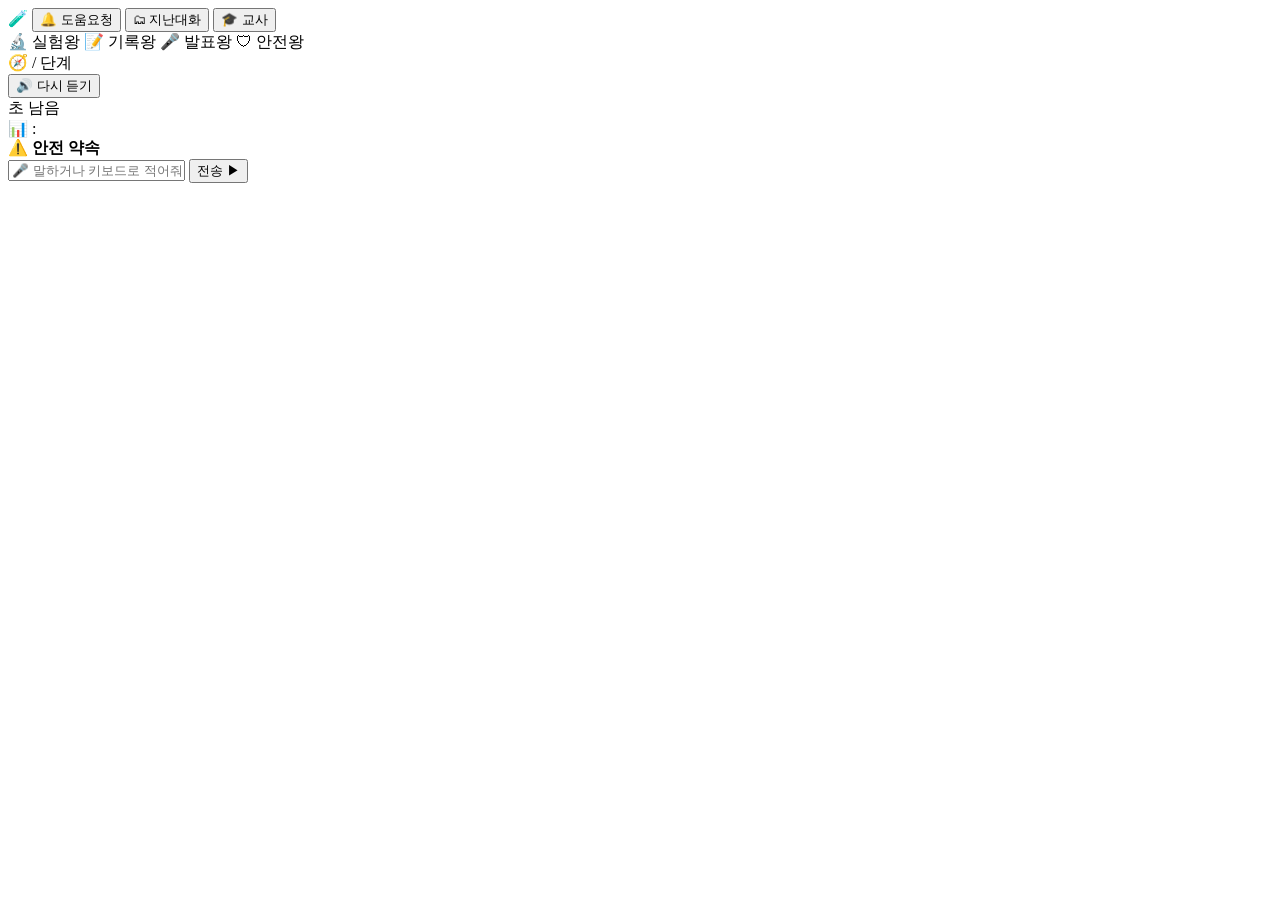
==== frontend/index.html @ 9ecfce2c "Phase 1-5: Science AI Lab 초등 과학 실험 AI 플랫폼 - Phase 1: SSD 바인드 마운트, Ollama/Mosquitto, FastAPI 스켈레톤 - P" ====
<!DOCTYPE html>
<html lang="ko">
<head>
  <meta charset="UTF-8" />
  <meta name="viewport" content="width=device-width, initial-scale=1.0" />
  <title>🧪 Science AI Lab</title>
  <link rel="stylesheet" href="/style.css" />
  <script src="/lib/marked.min.js"></script>
  <script src="/chat.js"></script>
  <script src="/panel.js"></script>
  <script src="/app.js"></script>
  <!-- Alpine 은 컴포넌트 정의 이후 마지막에 로드 -->
  <script defer src="/lib/alpine.min.js"></script>
</head>
<body data-grade-tier="upper">
  <div id="app" x-data="labApp()">
    <!-- 헤더 -->
    <div class="topbar">
      <span class="title">🧪 <span x-text="teamName ? teamName + ' 모둠' : 'Science Lab'"></span></span>
      <span class="spacer"></span>
      <span x-show="expTitle" x-text="expTitle" style="font-size:.8em;opacity:.9"></span>
      <button @click="onQuick({id:'help',label:'🤚 도와줘'})">🔔 도움요청</button>
      <button @click="showHistory=!showHistory">🗂 지난대화</button>
      <button @click="openTeacher()">🎓 교사</button>
    </div>

    <!-- 역할 (탭하면 이름 정하기) -->
    <div class="roles" @click="showRoles=true" title="역할 정하기">
      <template x-for="rc in roleCards" :key="rc.id">
        <span class="role"><span x-text="rc.icon + ' ' + rc.name"></span><span x-show="roleNames[rc.id]" x-text="' · ' + roleNames[rc.id]"></span></span>
      </template>
      <span class="role" x-show="!roleCards.length">🔬 실험왕 📝 기록왕 🎤 발표왕 🛡 안전왕</span>
    </div>

    <!-- 메인 -->
    <div class="main">
      <div class="stepinfo" x-show="mode==='experiment'">
        🧭 <span x-text="stepN"></span> / <span x-text="totalSteps"></span> 단계
      </div>

      <div class="bubble" :class="{thinking: thinking}">
        <template x-if="thinking"><span>🤖 AI가 생각 중이야... 잠깐만 🤔</span></template>
        <template x-if="!thinking"><div x-html="bubbleHtml || '...'"></div></template>
        <div class="bubble-actions" x-show="bubble && !thinking">
          <button @click="repeatTts()">🔊 다시 듣기</button>
        </div>
      </div>

      <!-- 타이머 -->
      <div class="timer" x-show="timer.left > 0">
        <div class="bar"><span :style="`width:${timerPct}%`"></span></div>
        <div class="label"><span x-text="timer.left"></span>초 남음</div>
      </div>

      <!-- 센서 표시 -->
      <div class="sensor" x-show="sensor">
        📊 <span x-text="sensor?.label"></span>: <span x-text="sensor?.value"></span><span x-text="sensor?.unit"></span>
      </div>

      <!-- 실시간 ESP 상태 위젯 -->
      <div class="esp-widget" x-show="espDevices.length">
        <template x-for="d in espDevices" :key="d.id">
          <div class="esp-row" :class="d.status">
            <span x-text="espIcon(d.status) + ' ' + d.id"></span>
            <small x-text="d.sensor_type || ''"></small>
            <svg class="spark" viewBox="0 0 100 30" preserveAspectRatio="none" x-show="sparkPoints(d.id, d.sensor_type)">
              <polyline :points="sparkPoints(d.id, d.sensor_type)" fill="none" stroke="#3b82f6" stroke-width="2"/>
            </svg>
            <span class="st" x-text="d.status==='alive' ? '연결됨 ✅' : '끊김 ⚠'"></span>
          </div>
        </template>
      </div>

      <!-- 안전 경고 -->
      <div class="safety" x-show="safetyWarnings.length && mode==='experiment'">
        <b>⚠️ 안전 약속</b>
        <template x-for="w in safetyWarnings"><div x-text="'• ' + w"></div></template>
      </div>
    </div>

    <!-- 빠른답변 -->
    <div class="quick">
      <template x-for="btn in quickReplies" :key="btn.id">
        <button :class="{help: btn.id==='help', begin: btn.id==='begin'}" @click="onQuick(btn)" x-text="btn.label"></button>
      </template>
    </div>

    <!-- 입력바 -->
    <div class="inputbar">
      <input x-model="inputText" @keydown.enter="sendText()"
        placeholder="🎤 말하거나 키보드로 적어줘..." />
      <button @click="sendText()">전송 ▶</button>
    </div>

    <!-- 지난 대화 패널 -->
    <div class="history-panel" x-show="showHistory" @click.outside="showHistory=false" x-cloak>
      <h3>🗂 지난 대화</h3>
      <template x-for="(h,i) in history" :key="i">
        <div class="h"><span class="who" x-text="(h.role==='user'?'🙋 ':'🤖 ')"></span><span x-text="h.text"></span></div>
      </template>
    </div>
  </div>

    <!-- 안전수칙 복창 (실험 전 게이트) -->
    <div class="modal-bg" x-show="showSafety" x-cloak>
      <div class="modal safety-modal">
        <h2>🛡 안전 약속</h2>
        <p x-text="safety.intro"></p>
        <p class="call" x-text="safety.call"></p>
        <ol>
          <template x-for="(r,i) in safety.rules" :key="i"><li x-text="r"></li></template>
        </ol>
        <button class="big-ok" @click="confirmSafety()">✅ 다같이 외쳤어요!</button>
      </div>
    </div>

    <!-- 역할 정하기 -->
    <div class="modal-bg" x-show="showRoles" @click.self="showRoles=false" x-cloak>
      <div class="modal">
        <h2>🧑‍🤝‍🧑 역할 정하기</h2>
        <template x-for="rc in roleCards" :key="rc.id">
          <div class="role-row">
            <span x-text="rc.icon + ' ' + rc.name"></span>
            <small x-text="rc.desc"></small>
            <input x-model="roleNames[rc.id]" placeholder="이름(별명)" />
          </div>
        </template>
        <button class="big-ok" @click="saveRoles()">확정</button>
        <p class="hint">별명은 수업이 끝나면 자동으로 지워져요. 🔒</p>
      </div>
    </div>

    <!-- 이어하기 제안 (부팅 시 미완료 세션) -->
    <div class="modal-bg" x-show="showResume" x-cloak>
      <div class="modal">
        <h2>📖 지난번 실험이 있어요!</h2>
        <p>지난번에 못 끝낸 실험이 있어. 이어서 할까?</p>
        <p x-show="resumeInfo" style="font-size:.8em;color:#5b6b8a">
          단계 <b x-text="resumeInfo?.step_n"></b> 까지 진행했어요.
        </p>
        <div style="display:flex;gap:12px;margin-top:14px">
          <button class="big-ok" @click="doResume()">📖 이어하기</button>
          <button class="big-ok" style="background:#94a3b8;box-shadow:0 4px 0 #64748b" @click="startFresh()">🆕 새로 시작</button>
        </div>
      </div>
    </div>

    <!-- 도움요청 화면 깜빡임 (GPIO 부저·LED 대체) -->
    <div class="blink-overlay" x-show="blink" x-cloak>🔔 선생님께 알렸어요!</div>

    <!-- 교사 모드 패널 (PIN, 30초 자동복귀) -->
    <div class="teacher-panel" x-show="teacherMode" @click="resetIdle()" @keydown="resetIdle()" x-cloak>
      <div class="tp-head">🎓 교사 모드 <button @click="teacherMode=false">학생화면 ▶</button></div>
      <div class="tp-grid">
        <div>현재 단계: <b x-text="teacherView.current_step"></b></div>
        <div>안전수칙: <b x-text="teacherView.safety_ritual_done ? '완료 ✅' : '미완료'"></b></div>
        <div>막힘 누적: <b x-text="teacherView.stuck_count"></b></div>
        <div>도움요청: <b x-text="teacherView.help_calls"></b></div>
        <div>상태: <b x-text="teacherView.status"></b></div>
        <div>메시지: <b x-text="teacherView.message_count"></b></div>
      </div>
      <div class="tp-controls">
        <button @click="teacherNext()">⏭ 다음 단계</button>
        <button @click="teacherControl('pause')">⏸ 일시정지</button>
        <button @click="teacherControl('resume')">▶ 재개</button>
        <button @click="endSession()">📄 활동지 생성</button>
      </div>
      <div class="tp-inject">
        <input x-model="injectText" @keydown.enter="teacherInject()" placeholder="학생 화면에 보낼 메시지..." />
        <button @click="teacherInject()">주입</button>
      </div>
      <div class="tp-pdf" x-show="pdfUrl">
        <a :href="pdfUrl" target="_blank">📄 활동지 PDF 열기 / 인쇄</a>
      </div>
    </div>
  </div>

  <style>
    [x-cloak]{display:none!important;}
    .modal-bg{position:fixed;inset:0;background:rgba(20,30,60,.55);display:flex;align-items:center;justify-content:center;z-index:50;}
    .modal{background:#fff;border-radius:24px;padding:30px 34px;max-width:600px;width:90%;font-size:var(--font-bubble);}
    .modal h2{margin-top:0;}
    .safety-modal{border:4px solid var(--warn);}
    .safety-modal .call{color:var(--warn);font-weight:700;}
    .safety-modal ol li{margin:12px 0;line-height:1.4;}
    .big-ok{margin-top:16px;width:100%;border:0;border-radius:18px;padding:18px;font-size:1em;font-weight:700;color:#fff;background:var(--accent);box-shadow:0 4px 0 #16a34a;cursor:pointer;}
    .role-row{display:flex;align-items:center;gap:10px;margin:12px 0;font-size:.8em;}
    .role-row small{flex:1;color:#5b6b8a;}
    .role-row input{border:2px solid #cdd9ee;border-radius:12px;padding:8px 12px;width:130px;font-size:1em;}
    .hint{font-size:.6em;color:#5b6b8a;text-align:center;margin-top:10px;}
    .blink-overlay{position:fixed;inset:0;background:rgba(245,158,11,.92);color:#fff;display:flex;align-items:center;justify-content:center;font-size:2em;font-weight:800;z-index:60;animation:blink .3s steps(2,start) infinite;}
    @keyframes blink{to{opacity:.4;}}
    .teacher-panel{position:fixed;inset:0;background:#0f172a;color:#e2e8f0;padding:28px;z-index:70;font-size:18px;overflow:auto;}
    .tp-head{font-size:1.6em;font-weight:800;display:flex;justify-content:space-between;align-items:center;margin-bottom:20px;}
    .tp-head button{background:#22c55e;color:#fff;border:0;border-radius:12px;padding:10px 18px;font-size:.7em;cursor:pointer;}
    .tp-grid{display:grid;grid-template-columns:repeat(3,1fr);gap:14px;background:#1e293b;border-radius:16px;padding:18px;margin-bottom:18px;}
    .tp-controls{display:flex;gap:12px;flex-wrap:wrap;margin-bottom:18px;}
    .tp-controls button{background:#3b82f6;color:#fff;border:0;border-radius:12px;padding:14px 18px;font-size:.9em;cursor:pointer;}
    .tp-inject{display:flex;gap:10px;}
    .tp-inject input{flex:1;border-radius:12px;border:0;padding:12px;font-size:.9em;}
    .tp-inject button{background:#6366f1;color:#fff;border:0;border-radius:12px;padding:0 22px;cursor:pointer;}
    .tp-pdf{margin-top:18px;font-size:1.2em;}
    .tp-pdf a{color:#fbbf24;}
  </style>
</body>
</html>
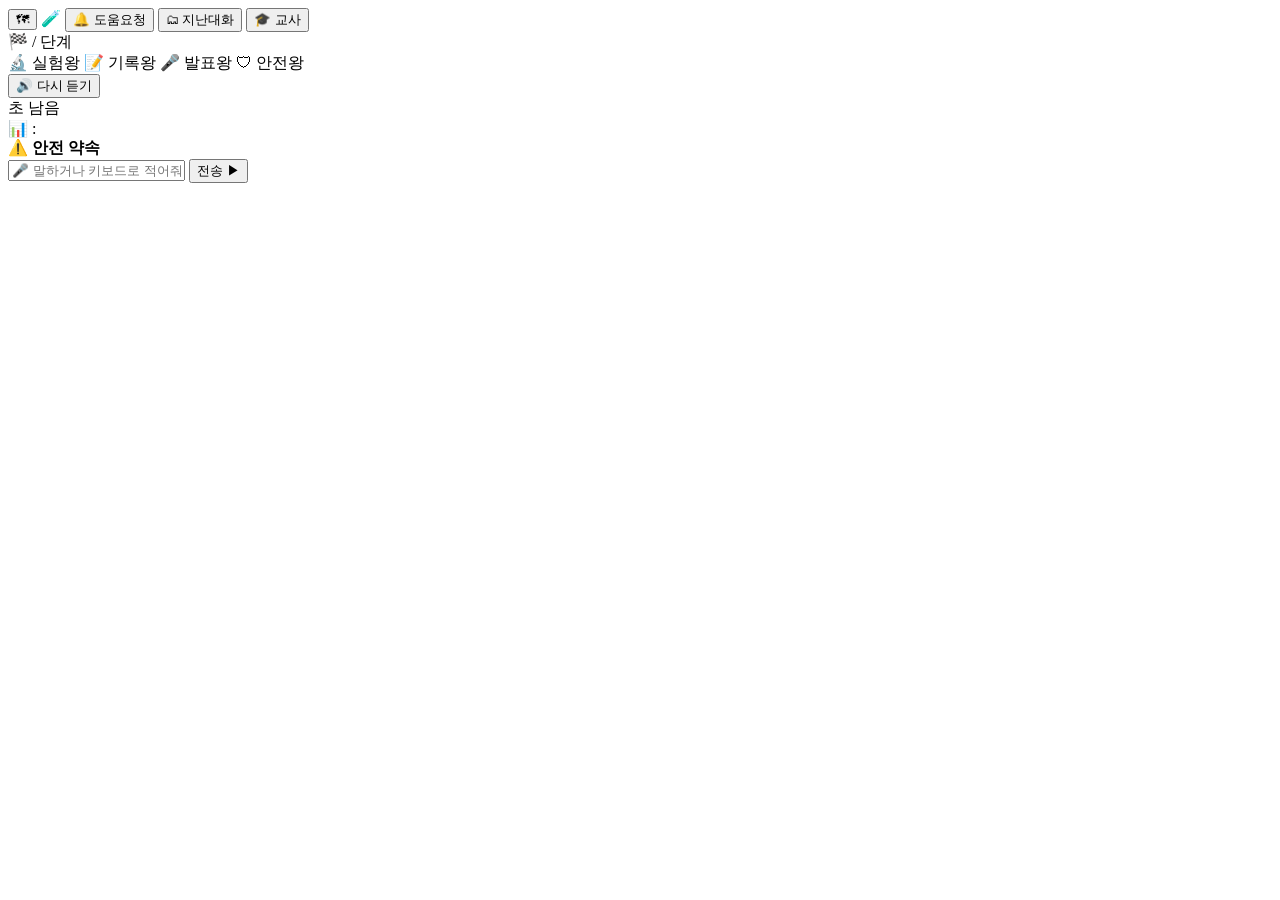
==== commit 8af0bca5: "초등 과학 탐험 게임형 UI 재설계 + AI 일러스트 에셋 - 탐험 지도(스테이지 선택) → 미션 브리핑 → 미션 수행 3단계 흐름 도입 - 마스코트 '라비' 스토리 레이어(인트로" ====
--- a/frontend/index.html
+++ b/frontend/index.html
@@ -6,26 +6,180 @@
   <title>🧪 Science AI Lab</title>
   <link rel="stylesheet" href="/style.css" />
   <script src="/lib/marked.min.js"></script>
+  <script src="/student_lock.js"></script>
   <script src="/chat.js"></script>
   <script src="/panel.js"></script>
+  <script src="/story.js"></script>
   <script src="/app.js"></script>
   <!-- Alpine 은 컴포넌트 정의 이후 마지막에 로드 -->
   <script defer src="/lib/alpine.min.js"></script>
 </head>
 <body data-grade-tier="upper">
   <div id="app" x-data="labApp()">
+
+    <!-- ===================== 탐험 지도 (스테이지 선택) ===================== -->
+    <div class="map-screen" x-show="screen==='map'" x-cloak>
+      <div class="map-sky">
+        <span class="cloud c1">☁️</span><span class="cloud c2">☁️</span><span class="cloud c3">⛅</span>
+        <span class="bird b1">🛰️</span>
+      </div>
+
+      <header class="map-head">
+        <img class="mh-mascot" src="/assets/mascot/labi.svg" alt="라비" @click="showStory=true" title="라비" />
+        <div class="mh-title">🧭 과학 탐험 지도</div>
+        <div class="mh-sub">라비와 함께 스테이지를 골라 미션을 시작해요!</div>
+        <button class="mh-teacher" @click="openTeacher()" title="교사 모드">🎓</button>
+      </header>
+
+      <!-- 학년 필터 -->
+      <nav class="map-tabs">
+        <button :class="{on: gradeFilter==='all'}" @click="gradeFilter='all'">🌍 전체</button>
+        <button :class="{on: gradeFilter==='3'}" @click="gradeFilter='3'">🌱 3학년</button>
+        <button :class="{on: gradeFilter==='4'}" @click="gradeFilter='4'">🔭 4학년</button>
+        <button :class="{on: gradeFilter==='5'}" @click="gradeFilter='5'">⚡ 5학년</button>
+        <button :class="{on: gradeFilter==='6'}" @click="gradeFilter='6'">🚀 6학년</button>
+        <button :class="{on: gradeFilter==='0'}" @click="gradeFilter='0'">🛰 융합</button>
+      </nav>
+
+      <!-- 구역(월드)별 길 위의 스테이지 -->
+      <div class="map-scroll">
+        <template x-for="(rg, ri) in regions" :key="rg.meta.key">
+          <section class="region" :class="rg.meta.klass">
+            <div class="region-banner">
+              <img class="rb-badge" :src="`/assets/region/${rg.meta.key}.svg`" :alt="rg.meta.name" />
+              <span class="rb-name" x-text="rg.meta.name"></span>
+              <span class="rb-count" x-text="rg.stages.length + ' 미션'"></span>
+            </div>
+
+            <div class="trail">
+              <template x-for="st in rg.stages" :key="st.exp.id">
+                <div class="stage" :class="st.side">
+                  <div class="stage-dot"></div>
+                  <button class="stage-card" @click="openBriefing(st.exp)">
+                    <div class="sc-badge" x-text="'STAGE ' + st.n"></div>
+                    <div class="sc-icon" x-text="theme(st.exp).icon"></div>
+                    <div class="sc-title" x-text="st.exp.title"></div>
+                    <div class="sc-tag" x-text="theme(st.exp).tag"></div>
+                    <div class="sc-meta">
+                      <span class="sc-stars" x-text="stars(st.exp.difficulty)"></span>
+                      <span class="sc-time" x-text="'⏱ ' + st.exp.duration_min + '분'"></span>
+                      <span class="sc-safe" :class="safetyBadge(st.exp.safety_level).klass"
+                            x-text="safetyBadge(st.exp.safety_level).txt"></span>
+                    </div>
+                  </button>
+                </div>
+              </template>
+            </div>
+          </section>
+        </template>
+
+        <div class="map-foot">🦊 더 많은 미션이 곧 추가돼요!</div>
+      </div>
+    </div>
+
+    <!-- ===================== 스토리 인트로 오버레이 ===================== -->
+    <div class="story-bg" x-show="showStory" x-cloak>
+      <div class="story-card">
+        <img class="story-mascot" src="/assets/mascot/labi.svg" alt="라비" />
+        <h2 class="story-title" x-text="story.intro.title"></h2>
+        <div class="story-lines">
+          <template x-for="(ln,i) in story.intro.lines" :key="i"><p x-html="ln"></p></template>
+        </div>
+        <button class="story-cta" @click="closeStory()" x-text="'🚀 ' + story.intro.cta"></button>
+      </div>
+    </div>
+
+    <!-- ===================== 미션 클리어 축하 ===================== -->
+    <div class="clear-bg" x-show="celebrate.show" x-cloak>
+      <div class="clear-card">
+        <div class="confetti">🎉🎊✨🏅⭐</div>
+        <img class="clear-mascot" :src="story.mascot.cheer" alt="라비" />
+        <div class="clear-rank">
+          <span x-text="celebrate.rank.icon"></span>
+          <b x-text="celebrate.rank.name + ' 달성!'"></b>
+        </div>
+        <h2 class="clear-title">미션 클리어! 🏆</h2>
+        <p class="clear-line" x-text="celebrate.line"></p>
+        <div class="clear-actions">
+          <button class="clear-map" @click="backToMap()">🗺 지도로 돌아가기</button>
+          <button class="clear-report" @click="openTeacher()">📄 활동지(교사)</button>
+        </div>
+      </div>
+    </div>
+
+    <!-- ===================== 미션 브리핑 카드 ===================== -->
+    <div class="modal-bg briefing-bg" x-show="briefing" @click.self="closeBriefing()" x-cloak>
+      <div class="briefing" x-show="briefing">
+        <button class="bf-close" @click="closeBriefing()">✕</button>
+        <div class="bf-hero">
+          <span class="bf-icon" x-text="briefing && theme(briefing).icon"></span>
+          <div>
+            <div class="bf-stage">🎯 MISSION</div>
+            <h2 class="bf-title" x-text="briefing?.title"></h2>
+          </div>
+        </div>
+
+        <!-- 라비의 미션 소개 -->
+        <div class="bf-mascot">
+          <img src="/assets/mascot/labi.svg" alt="라비" />
+          <div class="bf-speech" x-text="briefLine"></div>
+        </div>
+
+        <div class="bf-chips">
+          <span class="chip" x-text="'⭐ 난이도 ' + (briefing?.difficulty)"></span>
+          <span class="chip" x-text="'⏱ ' + (briefing?.duration_min) + '분'"></span>
+          <span class="chip" :class="briefing && safetyBadge(briefing.safety_level).klass"
+                x-text="briefing && safetyBadge(briefing.safety_level).txt"></span>
+        </div>
+
+        <div class="bf-block" x-show="briefing?.objectives?.length">
+          <div class="bf-h">🎯 미션 목표</div>
+          <ul><template x-for="o in (briefing?.objectives||[])" :key="o"><li x-text="o"></li></template></ul>
+        </div>
+
+        <div class="bf-block" x-show="briefing?.hypothesis_prompt">
+          <div class="bf-h">🔮 함께 생각해요</div>
+          <p x-text="briefing?.hypothesis_prompt"></p>
+        </div>
+
+        <div class="bf-block" x-show="briefing?.required_sensors?.length">
+          <div class="bf-h">🧰 준비물 / 센서</div>
+          <div class="bf-sensors">
+            <template x-for="s in (briefing?.required_sensors||[])" :key="s"><span class="pill" x-text="'📟 ' + s"></span></template>
+            <template x-for="m in (briefing?.extra_materials||[])" :key="m"><span class="pill ghost" x-text="m"></span></template>
+          </div>
+        </div>
+
+        <button class="bf-start" @click="startMission(briefing)">🚀 미션 시작!</button>
+      </div>
+    </div>
+
+    <!-- ===================== 미션 수행 화면(챗) ===================== -->
     <!-- 헤더 -->
-    <div class="topbar">
+    <div class="topbar" x-show="screen==='mission'">
+      <button class="backmap" @click="backToMap()" title="지도로">🗺</button>
       <span class="title">🧪 <span x-text="teamName ? teamName + ' 모둠' : 'Science Lab'"></span></span>
+      <span x-show="expTitle" class="mission-name" x-text="expTitle"></span>
       <span class="spacer"></span>
-      <span x-show="expTitle" x-text="expTitle" style="font-size:.8em;opacity:.9"></span>
       <button @click="onQuick({id:'help',label:'🤚 도와줘'})">🔔 도움요청</button>
       <button @click="showHistory=!showHistory">🗂 지난대화</button>
       <button @click="openTeacher()">🎓 교사</button>
     </div>
 
+    <!-- 미션 진행률 — 단계 점 인디케이터 -->
+    <div class="mission-hud" x-show="screen==='mission' && mode==='experiment' && totalSteps>0">
+      <div class="steps-track">
+        <template x-for="i in totalSteps" :key="i">
+          <div class="step-dot" :class="{ done: i < stepN, active: i === stepN }">
+            <span x-text="i < stepN ? '✓' : i"></span>
+          </div>
+        </template>
+      </div>
+      <div class="hud-label">🏁 <b x-text="stepN"></b> / <span x-text="totalSteps"></span> 단계</div>
+    </div>
+
     <!-- 역할 (탭하면 이름 정하기) -->
-    <div class="roles" @click="showRoles=true" title="역할 정하기">
+    <div class="roles" x-show="screen==='mission'" @click="showRoles=true" title="역할 정하기">
       <template x-for="rc in roleCards" :key="rc.id">
         <span class="role"><span x-text="rc.icon + ' ' + rc.name"></span><span x-show="roleNames[rc.id]" x-text="' · ' + roleNames[rc.id]"></span></span>
       </template>
@@ -33,16 +187,26 @@
     </div>
 
     <!-- 메인 -->
-    <div class="main">
-      <div class="stepinfo" x-show="mode==='experiment'">
-        🧭 <span x-text="stepN"></span> / <span x-text="totalSteps"></span> 단계
-      </div>
-
-      <div class="bubble" :class="{thinking: thinking}">
-        <template x-if="thinking"><span>🤖 AI가 생각 중이야... 잠깐만 🤔</span></template>
-        <template x-if="!thinking"><div x-html="bubbleHtml || '...'"></div></template>
-        <div class="bubble-actions" x-show="bubble && !thinking">
-          <button @click="repeatTts()">🔊 다시 듣기</button>
+    <div class="main" x-show="screen==='mission'">
+
+      <!-- 미션 카드: 삽화 + 단계 배지 + 안내문을 한 묶음으로 -->
+      <div class="mission-card">
+        <!-- 단계 삽화 -->
+        <div class="mc-illust" x-show="stepImage" x-cloak>
+          <span class="mc-badge" x-show="mode==='experiment'" x-text="'STEP ' + stepN"></span>
+          <img :src="stepImage" alt="이번 단계" />
+        </div>
+        <!-- 인사 단계 등 삽화 없을 때: 라비 등장 -->
+        <div class="mc-greet" x-show="!stepImage" x-cloak>
+          <img src="/assets/mascot/labi.svg" alt="라비" />
+        </div>
+
+        <div class="bubble" :class="{thinking: thinking}">
+          <template x-if="thinking"><span>🤖 AI가 생각 중이야... 잠깐만 🤔</span></template>
+          <template x-if="!thinking"><div x-html="bubbleHtml || '...'"></div></template>
+          <div class="bubble-actions" x-show="bubble && !thinking">
+            <button @click="repeatTts()">🔊 다시 듣기</button>
+          </div>
         </div>
       </div>
 
@@ -78,15 +242,18 @@
       </div>
     </div>
 
-    <!-- 빠른답변 -->
-    <div class="quick">
+    <!-- 빠른답변 (행동 위계: 주요 = 풀폭, 보조 = 작게) -->
+    <div class="quick" x-show="screen==='mission'">
       <template x-for="btn in quickReplies" :key="btn.id">
-        <button :class="{help: btn.id==='help', begin: btn.id==='begin'}" @click="onQuick(btn)" x-text="btn.label"></button>
+        <button
+          :class="{ primary: btn.id==='begin' || btn.id==='done', begin: btn.id==='begin',
+                    help: btn.id==='help', helper: btn.id==='stuck' || btn.id==='repeat' }"
+          @click="onQuick(btn)" x-text="btn.label"></button>
       </template>
     </div>
 
     <!-- 입력바 -->
-    <div class="inputbar">
+    <div class="inputbar" x-show="screen==='mission'">
       <input x-model="inputText" @keydown.enter="sendText()"
         placeholder="🎤 말하거나 키보드로 적어줘..." />
       <button @click="sendText()">전송 ▶</button>
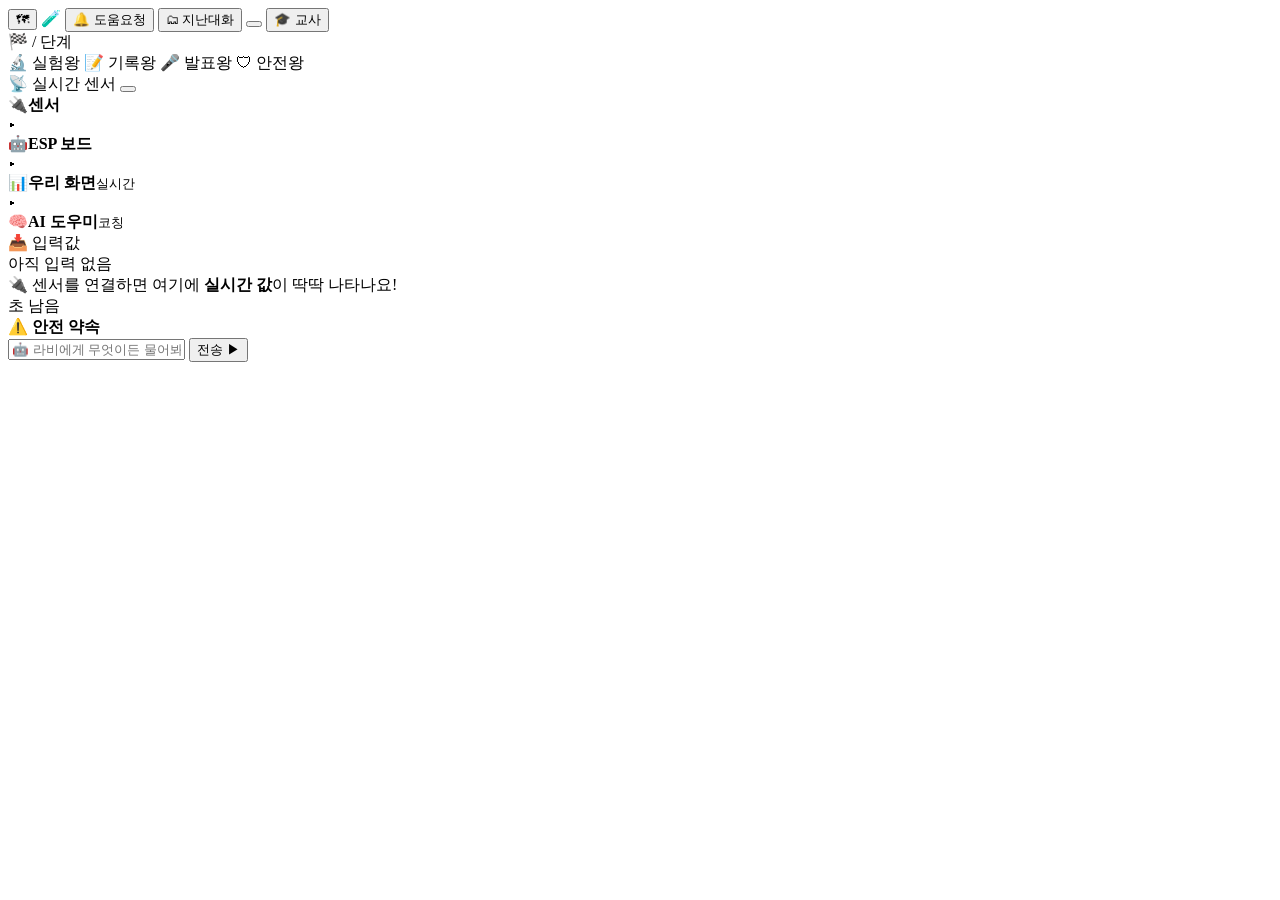
==== commit 96ffa902: "feat: 실시간 대시보드·효과음·AI 채점 + 실험 23종 확대 + 키트 사진 정비 프런트엔드 - TTS 제거 → 오프라인 효과음 엔진(Web Audio): 클릭·단계·연결성공·" ====
--- a/frontend/index.html
+++ b/frontend/index.html
@@ -10,6 +10,7 @@
   <script src="/chat.js"></script>
   <script src="/panel.js"></script>
   <script src="/story.js"></script>
+  <script src="/helpbot.js"></script>
   <script src="/app.js"></script>
   <!-- Alpine 은 컴포넌트 정의 이후 마지막에 로드 -->
   <script defer src="/lib/alpine.min.js"></script>
@@ -142,11 +143,35 @@
           <p x-text="briefing?.hypothesis_prompt"></p>
         </div>
 
-        <div class="bf-block" x-show="briefing?.required_sensors?.length">
-          <div class="bf-h">🧰 준비물 / 센서</div>
-          <div class="bf-sensors">
-            <template x-for="s in (briefing?.required_sensors||[])" :key="s"><span class="pill" x-text="'📟 ' + s"></span></template>
-            <template x-for="m in (briefing?.extra_materials||[])" :key="m"><span class="pill ghost" x-text="m"></span></template>
+        <div class="bf-block" x-show="briefing?.required_sensors?.length || briefing?.optional_sensors?.length">
+          <div class="bf-h">🧰 준비물 — 키트에서 이 센서를 찾으세요</div>
+          <div class="kit-cards">
+            <template x-for="s in (briefing?.required_sensors||[])" :key="s">
+              <div class="kit-card req">
+                <div class="kit-thumb">
+                  <template x-if="kit[s] && kit[s].photo"><img :src="kit[s].photo" :alt="kit[s].label" /></template>
+                  <template x-if="!(kit[s] && kit[s].photo)"><span class="kit-noimg">📟</span></template>
+                  <span class="kit-no" x-show="kit[s] && kit[s].kit_no" x-text="'No.' + (kit[s]?.kit_no)"></span>
+                </div>
+                <div class="kit-name" x-text="(kit[s]?.label) || s"></div>
+                <div class="kit-tag req">꼭 필요</div>
+              </div>
+            </template>
+            <template x-for="s in (briefing?.optional_sensors||[])" :key="s">
+              <div class="kit-card opt">
+                <div class="kit-thumb">
+                  <template x-if="kit[s] && kit[s].photo"><img :src="kit[s].photo" :alt="kit[s].label" /></template>
+                  <template x-if="!(kit[s] && kit[s].photo)"><span class="kit-noimg">📟</span></template>
+                  <span class="kit-no" x-show="kit[s] && kit[s].kit_no" x-text="'No.' + (kit[s]?.kit_no)"></span>
+                </div>
+                <div class="kit-name" x-text="(kit[s]?.label) || s"></div>
+                <div class="kit-tag opt">있으면 좋아요</div>
+              </div>
+            </template>
+          </div>
+          <div class="bf-extra" x-show="briefing?.extra_materials?.length">
+            <b>그 밖에 필요한 것:</b>
+            <span x-text="(briefing?.extra_materials||[]).join(', ')"></span>
           </div>
         </div>
 
@@ -156,6 +181,9 @@
 
     <!-- ===================== 미션 수행 화면(챗) ===================== -->
     <!-- 헤더 -->
+    <!-- 신호 성공 배너 -->
+    <div class="signal-toast" x-show="signalToast" x-transition x-cloak x-text="signalToast"></div>
+
     <div class="topbar" x-show="screen==='mission'">
       <button class="backmap" @click="backToMap()" title="지도로">🗺</button>
       <span class="title">🧪 <span x-text="teamName ? teamName + ' 모둠' : 'Science Lab'"></span></span>
@@ -163,6 +191,7 @@
       <span class="spacer"></span>
       <button @click="onQuick({id:'help',label:'🤚 도와줘'})">🔔 도움요청</button>
       <button @click="showHistory=!showHistory">🗂 지난대화</button>
+      <button @click="toggleMute()" :title="sfxMuted ? '효과음 켜기' : '효과음 끄기'" x-text="sfxMuted ? '🔇' : '🔊'"></button>
       <button @click="openTeacher()">🎓 교사</button>
     </div>
 
@@ -189,6 +218,95 @@
     <!-- 메인 -->
     <div class="main" x-show="screen==='mission'">
 
+      <!-- ===== 실시간 센서 대시보드 (챗봇 위) ===== -->
+      <div class="live-dash">
+        <div class="ld-head">
+          <span class="ld-title">📡 실시간 센서</span>
+          <span class="ld-state" :class="liveCount>0 ? 'on' : 'off'"
+                x-text="liveCount>0 ? ('🟢 신호 수신 중 · '+liveCount+'개') : '⚪ 신호 기다리는 중'"></span>
+          <span class="spacer"></span>
+          <button class="ld-data-btn" @click="toggleData()"
+                  x-text="showData ? '✕ 데이터 닫기' : ('📊 데이터 ('+dataLog.length+')')"></button>
+        </div>
+
+        <!-- ===== 데이터 흐름 노드 + 오른쪽 입력값 ===== -->
+        <div class="pipeline">
+          <div class="pipe-flow">
+            <div class="pnode" :class="{on: liveCount>0, pulse: anyPulse}">
+              <span class="pn-ic">🔌</span><b>센서</b><small x-text="pipeSensorName"></small>
+            </div>
+            <div class="parrow" :class="{flow: anyPulse}">▸</div>
+            <div class="pnode" :class="{on: espDevices.length || liveSensors.length, pulse: anyPulse}">
+              <span class="pn-ic">🤖</span><b>ESP 보드</b><small x-text="pipeEspName"></small>
+            </div>
+            <div class="parrow" :class="{flow: anyPulse}">▸</div>
+            <div class="pnode" :class="{on: liveCount>0, pulse: anyPulse}">
+              <span class="pn-ic">📊</span><b>우리 화면</b><small>실시간</small>
+            </div>
+            <div class="parrow">▸</div>
+            <div class="pnode">
+              <span class="pn-ic">🧠</span><b>AI 도우미</b><small>코칭</small>
+            </div>
+          </div>
+          <div class="pipe-inputs">
+            <div class="pi-title">📥 입력값</div>
+            <template x-for="it in liveSensors" :key="'in_'+it.esp+'_'+it.sensor">
+              <div class="pi-row" :class="sig(it).cls">
+                <span class="pi-name" x-text="sensorLabel(it.sensor)"></span>
+                <b class="pi-val"><span x-text="fmtVal(it.value)"></span><i x-text="it.unit"></i></b>
+              </div>
+            </template>
+            <div class="pi-empty" x-show="!liveSensors.length">아직 입력 없음</div>
+          </div>
+        </div>
+
+        <div class="ld-cards" x-show="liveSensors.length">
+          <template x-for="it in liveSensors" :key="it.esp+'_'+it.sensor">
+            <div class="ld-card" :class="[ sig(it).cls, sensorPulse[it.esp+'_'+it.sensor] ? 'pulse' : '' ]">
+              <div class="ld-top">
+                <span class="ld-dot" :class="sig(it).dot"></span>
+                <b class="ld-name" x-text="sensorLabel(it.sensor)"></b>
+                <small class="ld-esp" x-text="it.esp"></small>
+              </div>
+              <div class="ld-val"><span x-text="fmtVal(it.value)"></span><i x-text="it.unit"></i></div>
+              <svg class="ld-spark" viewBox="0 0 100 30" preserveAspectRatio="none">
+                <polyline :points="sparkPoints(it.esp, it.sensor)" fill="none" stroke="currentColor" stroke-width="2.5"/>
+              </svg>
+              <div class="ld-sig" x-text="sig(it).label"></div>
+            </div>
+          </template>
+        </div>
+        <div class="ld-empty" x-show="!liveSensors.length">
+          🔌 센서를 연결하면 여기에 <b>실시간 값</b>이 딱딱 나타나요!
+        </div>
+
+        <!-- 데이터 패널 (마이크로비트 스타일) -->
+        <div class="datalog" x-show="showData" x-cloak>
+          <div class="dl-bar">
+            <span class="dl-count">📋 기록 <b x-text="dataLog.length"></b>줄</span>
+            <span class="spacer"></span>
+            <button class="dl-dl" @click="downloadCsv()" :disabled="!dataLog.length">⬇ CSV 다운로드</button>
+            <button class="dl-clear" @click="clearLog()" :disabled="!dataLog.length">🗑 지우기</button>
+          </div>
+          <div class="dl-wrap">
+            <table class="dl-table">
+              <thead><tr><th>시간</th><th>센서</th><th>값</th><th>단위</th></tr></thead>
+              <tbody>
+                <template x-for="(d,i) in dataPreview" :key="i">
+                  <tr>
+                    <td x-text="new Date(d.t).toLocaleTimeString('ko-KR')"></td>
+                    <td x-text="sensorLabel(d.sensor)"></td>
+                    <td class="num" x-text="fmtVal(d.value)"></td>
+                    <td x-text="d.unit"></td>
+                  </tr>
+                </template>
+              </tbody>
+            </table>
+          </div>
+          <div class="dl-note">최근 40줄 미리보기 · 다운로드는 전체 <b x-text="dataLog.length"></b>줄(CSV)</div>
+        </div>
+      </div>
+
       <!-- 미션 카드: 삽화 + 단계 배지 + 안내문을 한 묶음으로 -->
       <div class="mission-card">
         <!-- 단계 삽화 -->
@@ -204,9 +322,6 @@
         <div class="bubble" :class="{thinking: thinking}">
           <template x-if="thinking"><span>🤖 AI가 생각 중이야... 잠깐만 🤔</span></template>
           <template x-if="!thinking"><div x-html="bubbleHtml || '...'"></div></template>
-          <div class="bubble-actions" x-show="bubble && !thinking">
-            <button @click="repeatTts()">🔊 다시 듣기</button>
-          </div>
         </div>
       </div>
 
@@ -214,25 +329,6 @@
       <div class="timer" x-show="timer.left > 0">
         <div class="bar"><span :style="`width:${timerPct}%`"></span></div>
         <div class="label"><span x-text="timer.left"></span>초 남음</div>
-      </div>
-
-      <!-- 센서 표시 -->
-      <div class="sensor" x-show="sensor">
-        📊 <span x-text="sensor?.label"></span>: <span x-text="sensor?.value"></span><span x-text="sensor?.unit"></span>
-      </div>
-
-      <!-- 실시간 ESP 상태 위젯 -->
-      <div class="esp-widget" x-show="espDevices.length">
-        <template x-for="d in espDevices" :key="d.id">
-          <div class="esp-row" :class="d.status">
-            <span x-text="espIcon(d.status) + ' ' + d.id"></span>
-            <small x-text="d.sensor_type || ''"></small>
-            <svg class="spark" viewBox="0 0 100 30" preserveAspectRatio="none" x-show="sparkPoints(d.id, d.sensor_type)">
-              <polyline :points="sparkPoints(d.id, d.sensor_type)" fill="none" stroke="#3b82f6" stroke-width="2"/>
-            </svg>
-            <span class="st" x-text="d.status==='alive' ? '연결됨 ✅' : '끊김 ⚠'"></span>
-          </div>
-        </template>
       </div>
 
       <!-- 안전 경고 -->
@@ -254,8 +350,8 @@
 
     <!-- 입력바 -->
     <div class="inputbar" x-show="screen==='mission'">
-      <input x-model="inputText" @keydown.enter="sendText()"
-        placeholder="🎤 말하거나 키보드로 적어줘..." />
+      <input id="chatInput" x-model="inputText" @keydown.enter="sendText()"
+        placeholder="🤖 라비에게 무엇이든 물어봐..." />
       <button @click="sendText()">전송 ▶</button>
     </div>
 
@@ -369,5 +465,47 @@
     .tp-pdf{margin-top:18px;font-size:1.2em;}
     .tp-pdf a{color:#fbbf24;}
   </style>
+
+  <!-- ===================== 우하단 안내 챗봇 "라비 도우미" ===================== -->
+  <div class="helpbot" x-data="helpBot()" x-cloak>
+    <!-- 플로팅 버튼 -->
+    <button class="hb-fab" @click="toggle()" :class="{open: open}" title="라비 도우미">
+      <img src="/assets/mascot/labi.svg" alt="라비" />
+      <span class="hb-fab-badge" x-show="!open">?</span>
+    </button>
+
+    <!-- 챗 패널 -->
+    <div class="hb-panel" x-show="open" x-transition.origin.bottom.right x-cloak>
+      <div class="hb-head">
+        <img src="/assets/mascot/labi.svg" alt="라비" />
+        <div class="hb-head-txt">
+          <b>라비 도우미</b>
+          <small>과학·앱 사용법을 도와줘요</small>
+        </div>
+        <button class="hb-close" @click="open=false">✕</button>
+      </div>
+
+      <div class="hb-body" x-ref="body">
+        <template x-for="(m,i) in msgs" :key="i">
+          <div class="hb-msg" :class="m.who">
+            <span class="hb-av" x-show="m.who==='bot'">🤖</span>
+            <div class="hb-bubble" x-html="m.html"></div>
+          </div>
+        </template>
+        <!-- 추천 질문 칩 -->
+        <div class="hb-chips" x-show="msgs.length <= 1">
+          <template x-for="c in chips" :key="c">
+            <button @click="pick(c)" x-text="c"></button>
+          </template>
+        </div>
+      </div>
+
+      <div class="hb-input">
+        <input x-model="input" @keydown.enter="send()" :disabled="busy"
+               placeholder="과학·앱 사용법을 물어봐!" />
+        <button @click="send()" :disabled="busy">▶</button>
+      </div>
+    </div>
+  </div>
 </body>
 </html>
